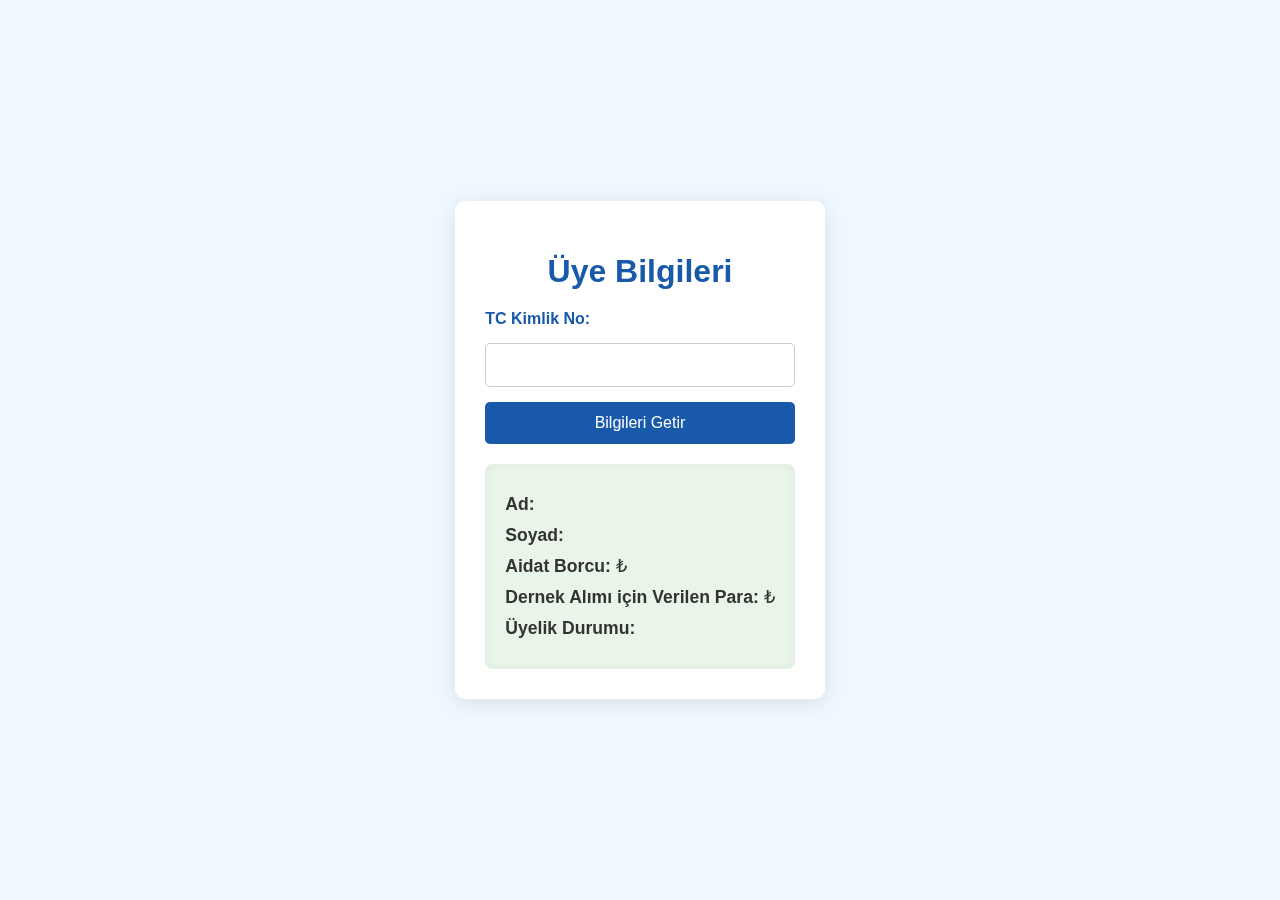
==== index.html @ dfc06c13 "Update index.html" ====
<!DOCTYPE html>
<html lang="tr">
<head>
    <meta charset="UTF-8">
    <meta name="viewport" content="width=device-width, initial-scale=1.0">
    <title>Törnük Derneği Üye Bilgi Sistemi</title>
    <link rel="stylesheet" href="styles.css">
</head>
<body>
    <div class="background-logo"></div>
    <div class="container">
        <h1>Üye Bilgileri</h1>
        <form id="uyeForm">
            <label for="tcNo">TC Kimlik No:</label>
            <input type="text" id="tcNo" name="tcNo" required>
            <button type="button" onclick="getMemberInfo()">Bilgileri Getir</button>
        </form>
        <div id="uyeBilgileri">
            <p><strong>Ad:</strong> <span id="ad"></span></p>
            <p><strong>Soyad:</strong> <span id="soyad"></span></p>
            <p><strong>Aidat Borcu:</strong> <span id="aidat"></span> ₺</p>
            <p><strong>Dernek Alımı için Verilen Para:</strong> <span id="alım"></span> ₺</p>
            <p><strong>Üyelik Durumu:</strong> <span id="durum"></span></p>
        </div>
        <div id="loading-message" class="hidden">
            <img src="https://media4.giphy.com/media/v1.Y2lkPTc5MGI3NjExc2h5MzV0d3g3MmY1bHk4azZybXlieHBtbTk5dXBvMHN4Zm9ydWtrdSZlcD12MV9pbnRlcm5hbF9naWZfYnlfaWQmY3Q9Zw/af6IXN5Yttush6P5KM/giphy.gif" alt="Yükleniyor...">
        </div>
        <div id="error-message" class="hidden">
            <p>TC Kimlik Numaranızı Kontrol Edin.</p>
        </div>
    </div>
    <script src="script.js"></script>
</body>
</html>
---- styles.css ----
body {
    font-family: 'Roboto', sans-serif;
    background-color:  #f0f8ff;
    color: #333;
    position: relative;
    margin: 0;
    padding: 0;
    display: flex;
    justify-content: center;
    align-items: center;
    height: 100vh;
}

/* Arka Plan Logo */
.background-logo {
    position: absolute;
    top: 0;
    left: 0;
    width: 100%;
    height: 100%;
    background-image: url('logo.png'); /* Logo dosyanızın yolunu buraya ekleyin */
    background-repeat: no-repeat;
    background-position: center;
    background-size: contain;
    opacity: 0.1;
    z-index: -1;
}

/* Konteyner */
.container {
    max-width: 600px;
    margin: 50px auto;
    padding: 30px;
    background-color: rgba(255, 255, 255, 0.95);
    box-shadow: 0 4px 20px rgba(0, 0, 0, 0.1);
    border-radius: 10px;
    position: relative;
    z-index: 1;
    backdrop-filter: blur(10px);
    transition: transform 0.3s, box-shadow 0.3s;
}

.container:hover {
    transform: translateY(-5px);
    box-shadow: 0 8px 30px rgba(0, 0, 0, 0.2);
}

/* Başlık */
h1 {
    text-align: center;
    color: #1859a9;
    margin-bottom: 20px;
    font-size: 2em;
}

/* Form */
form {
    display: flex;
    flex-direction: column;
    gap: 15px;
}

label {
    font-weight: bold;
    color: #1859a9;
}

input[type="text"] {
    padding: 12px;
    font-size: 16px;
    border-radius: 5px;
    border: 1px solid #ccc;
    transition: border-color 0.3s, box-shadow 0.3s;
}

input[type="text"]:focus {
    border-color: #1859a9;
    box-shadow: 0 0 10px rgba(24, 89, 169, 0.2);
    outline: none;
}

button {
    padding: 12px 20px;
    background-color: #1859a9;
    color: #fff;
    border: none;
    border-radius: 5px;
    cursor: pointer;
    font-size: 16px;
    transition: background-color 0.3s, transform 0.3s;
}

button:hover {
    background-color: #154a8a;
    transform: translateY(-2px);
}

/* Üye Bilgileri */
#uyeBilgileri {
    margin-top: 20px;
    padding: 20px;
    background-color: #e9f5e9;
    border-radius: 8px;
    box-shadow: inset 0 0 10px rgba(0, 0, 0, 0.05);
    transition: background-color 0.3s;
}

#uyeBilgileri:hover {
    background-color: #d4ebd4;
}

#uyeBilgileri p {
    margin: 10px 0;
    font-size: 1.1em;
}

#uyeBilgileri span {
    font-weight: bold;
    color: #1859a9;
}
/* Yükleme Mesajı */
.hidden {
    display: none;
}

#loading-message {
    position: fixed;
    top: 50%;
    left: 50%;
    transform: translate(-50%, -50%);
    background-color: rgba(0, 0, 0, 0.7);
    padding: 2px;
    opacity: 75%;
    border-radius: 2px;
    z-index: 1000;
}

#loading-message img {
    width: 150px; /* İhtiyacınıza göre boyutu ayarlayabilirsiniz */
    height: 150px;
}

/* Hata Mesajı */
#error-message {
    position: fixed;
    top: 50%;
    left: 50%;
    transform: translate(-50%, -50%);
    background-color: rgba(24, 89, 169, 0.9);
    color: #d8000c;
    padding: 20px;
    border: 2px solid #d8000c;
    border-radius: 10px;
    box-shadow: 0 4px 8px rgba(0, 0, 0, 0.1);
    font-family: 'Arial', sans-serif;
    font-size: 16px;
    text-align: center;
    z-index: 1000;
    animation: fadeIn 0.5s ease-in-out;
}

/* Fade-in animasyonu */
@keyframes fadeIn {
    from {
        opacity: 0;
    }
    to {
        opacity: 1;
    }
}

/* Hata Mesajı */
#error-message {
    position: fixed;
    top: 50%;
    left: 50%;
    transform: translate(-50%, -50%);
    background-color: rgba(24, 89, 169, 0.9); /* Arka plan rengini mavi tonuna ayarladık */
    color: #fff; /* Metin rengini beyaz yaptık */
    padding: 20px;
    border: 2px solid #154a8a; /* Sınır rengini koyu mavi yaptık */
    border-radius: 10px;
    box-shadow: 0 4px 8px rgba(0, 0, 0, 0.1);
    font-family: 'Arial', sans-serif;
    font-size: 16px;
    text-align: center;
    z-index: 1000;
    animation: fadeIn 0.5s ease-in-out;
}

/* Hata Mesajı İçeriği */
#error-message p {
    margin: 0;
    padding: 0;
    font-size: 18px;
    font-weight: bold;
}

/* Hata Mesajı Kapatma Butonu */
#error-message .close-btn {
    position: absolute;
    top: 10px;
    right: 10px;
    background-color: transparent;
    border: none;
    font-size: 20px;
    cursor: pointer;
    color: #fff; /* Kapatma butonunun rengini beyaz yaptık */
    transition: color 0.3s;
}

#error-message .close-btn:hover {
    color: #d8000c; /* Kapatma butonunun üzerine gelindiğinde kırmızı renk */
}

/* Fade-in animasyonu */
@keyframes fadeIn {
    from {
        opacity: 0;
    }
    to {
        opacity: 1;
    }
}
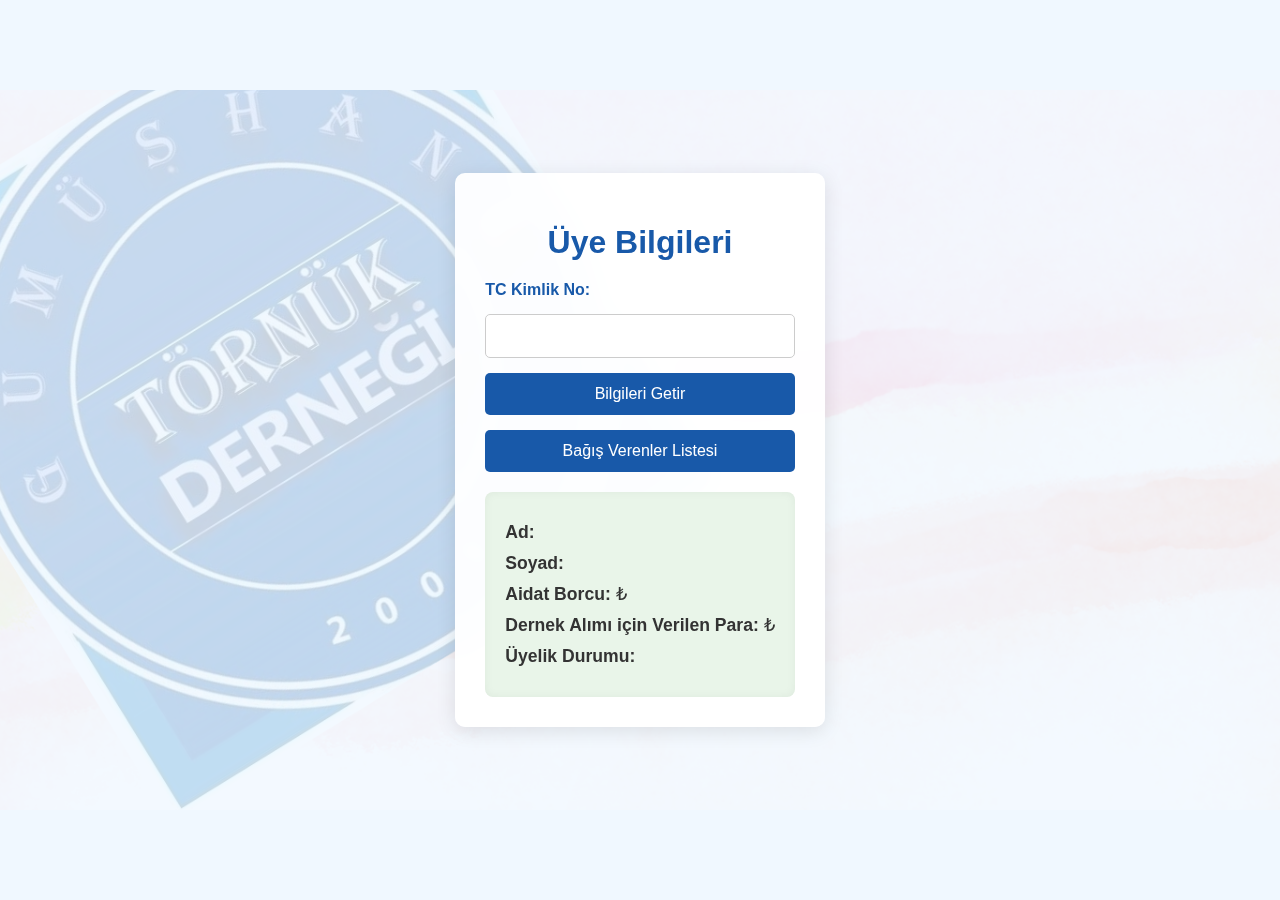
==== commit 1d5bf399: "Update index.html" ====
--- a/index.html
+++ b/index.html
@@ -14,6 +14,7 @@
             <label for="tcNo">TC Kimlik No:</label>
             <input type="text" id="tcNo" name="tcNo" required>
             <button type="button" onclick="getMemberInfo()">Bilgileri Getir</button>
+            <button type="button1" onclick="getMemberInfo()">Bağış Verenler Listesi</button>
         </form>
         <div id="uyeBilgileri">
             <p><strong>Ad:</strong> <span id="ad"></span></p>
--- a/styles.css
+++ b/styles.css
@@ -1,6 +1,7 @@
+/* styles.css */
 body {
     font-family: 'Roboto', sans-serif;
-    background-color:  #f0f8ff;
+    background-color: #f0f8ff;
     color: #333;
     position: relative;
     margin: 0;
@@ -18,11 +19,11 @@
     left: 0;
     width: 100%;
     height: 100%;
-    background-image: url('logo.png'); /* Logo dosyanızın yolunu buraya ekleyin */
+    background-image: url('back.png'); /* Logo dosyanızın yolunu buraya ekleyin */
     background-repeat: no-repeat;
     background-position: center;
     background-size: contain;
-    opacity: 0.1;
+    opacity: 0.2;
     z-index: -1;
 }
 
@@ -65,7 +66,7 @@
     color: #1859a9;
 }
 
-input[type="text"] {
+input[type="text"], input[type="password"] {
     padding: 12px;
     font-size: 16px;
     border-radius: 5px;
@@ -73,7 +74,7 @@
     transition: border-color 0.3s, box-shadow 0.3s;
 }
 
-input[type="text"]:focus {
+input[type="text"]:focus, input[type="password"]:focus {
     border-color: #1859a9;
     box-shadow: 0 0 10px rgba(24, 89, 169, 0.2);
     outline: none;
@@ -118,6 +119,7 @@
     font-weight: bold;
     color: #1859a9;
 }
+
 /* Yükleme Mesajı */
 .hidden {
     display: none;
@@ -169,25 +171,6 @@
     }
 }
 
-/* Hata Mesajı */
-#error-message {
-    position: fixed;
-    top: 50%;
-    left: 50%;
-    transform: translate(-50%, -50%);
-    background-color: rgba(24, 89, 169, 0.9); /* Arka plan rengini mavi tonuna ayarladık */
-    color: #fff; /* Metin rengini beyaz yaptık */
-    padding: 20px;
-    border: 2px solid #154a8a; /* Sınır rengini koyu mavi yaptık */
-    border-radius: 10px;
-    box-shadow: 0 4px 8px rgba(0, 0, 0, 0.1);
-    font-family: 'Arial', sans-serif;
-    font-size: 16px;
-    text-align: center;
-    z-index: 1000;
-    animation: fadeIn 0.5s ease-in-out;
-}
-
 /* Hata Mesajı İçeriği */
 #error-message p {
     margin: 0;
@@ -222,3 +205,9 @@
         opacity: 1;
     }
 }
+
+/* Mobil Uyumlu Stil Kuralları */
+@media (max-width: 600px) {
+    body {
+        flex-direction: column;
+        height
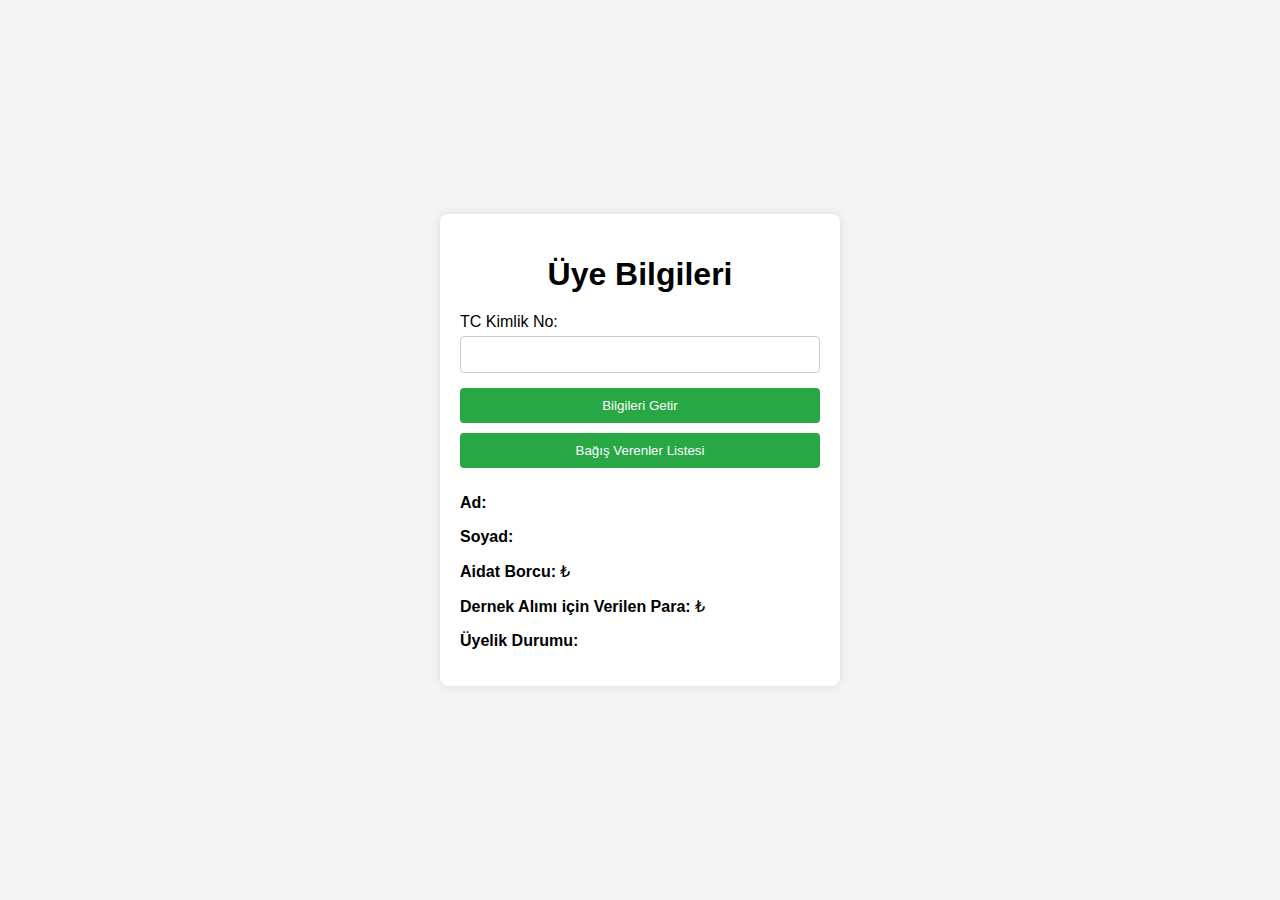
==== commit 8b9545f1: "Update index.html" ====
--- a/index.html
+++ b/index.html
@@ -5,6 +5,7 @@
     <meta name="viewport" content="width=device-width, initial-scale=1.0">
     <title>Törnük Derneği Üye Bilgi Sistemi</title>
     <link rel="stylesheet" href="styles.css">
+    <script src="https://cdnjs.cloudflare.com/ajax/libs/xlsx/0.18.5/xlsx.full.min.js"></script>
 </head>
 <body>
     <div class="background-logo"></div>
@@ -13,8 +14,8 @@
         <form id="uyeForm">
             <label for="tcNo">TC Kimlik No:</label>
             <input type="text" id="tcNo" name="tcNo" required>
-            <button type="button" onclick="getMemberInfo()">Bilgileri Getir</button>
-            <button type="button1" onclick="getMemberInfo()">Bağış Verenler Listesi</button>
+            <button type="submit">Bilgileri Getir</button>
+            <button type="button" onclick="showLoadingAndRedirect()">Bağış Verenler Listesi</button>
         </form>
         <div id="uyeBilgileri">
             <p><strong>Ad:</strong> <span id="ad"></span></p>
--- a/styles.css
+++ b/styles.css
@@ -1,213 +1,87 @@
-/* styles.css */
 body {
-    font-family: 'Roboto', sans-serif;
-    background-color: #f0f8ff;
-    color: #333;
-    position: relative;
-    margin: 0;
-    padding: 0;
+    font-family: Arial, sans-serif;
+    background-color: #f4f4f4;
     display: flex;
     justify-content: center;
     align-items: center;
     height: 100vh;
+    margin: 0;
 }
 
-/* Arka Plan Logo */
 .background-logo {
     position: absolute;
     top: 0;
     left: 0;
     width: 100%;
     height: 100%;
-    background-image: url('back.png'); /* Logo dosyanızın yolunu buraya ekleyin */
-    background-repeat: no-repeat;
-    background-position: center;
-    background-size: contain;
-    opacity: 0.2;
+    background: url('background-logo.png') no-repeat center center;
+    background-size: cover;
+    opacity: 0.1;
     z-index: -1;
 }
 
-/* Konteyner */
 .container {
-    max-width: 600px;
-    margin: 50px auto;
-    padding: 30px;
-    background-color: rgba(255, 255, 255, 0.95);
-    box-shadow: 0 4px 20px rgba(0, 0, 0, 0.1);
-    border-radius: 10px;
-    position: relative;
-    z-index: 1;
-    backdrop-filter: blur(10px);
-    transition: transform 0.3s, box-shadow 0.3s;
+    background-color: #fff;
+    padding: 20px;
+    border-radius: 8px;
+    box-shadow: 0 0 10px rgba(0, 0, 0, 0.1);
+    max-width: 400px;
+    width: 100%;
+    box-sizing: border-box;
 }
 
-.container:hover {
-    transform: translateY(-5px);
-    box-shadow: 0 8px 30px rgba(0, 0, 0, 0.2);
+h1 {
+    text-align: center;
+    margin-bottom: 20px;
 }
 
-/* Başlık */
-h1 {
-    text-align: center;
-    color: #1859a9;
-    margin-bottom: 20px;
-    font-size: 2em;
-}
-
-/* Form */
 form {
     display: flex;
     flex-direction: column;
-    gap: 15px;
 }
 
 label {
-    font-weight: bold;
-    color: #1859a9;
+    margin-bottom: 5px;
 }
 
-input[type="text"], input[type="password"] {
-    padding: 12px;
-    font-size: 16px;
-    border-radius: 5px;
+input {
+    margin-bottom: 15px;
+    padding: 10px;
     border: 1px solid #ccc;
-    transition: border-color 0.3s, box-shadow 0.3s;
-}
-
-input[type="text"]:focus, input[type="password"]:focus {
-    border-color: #1859a9;
-    box-shadow: 0 0 10px rgba(24, 89, 169, 0.2);
-    outline: none;
+    border-radius: 4px;
+    width: 100%;
+    box-sizing: border-box;
 }
 
 button {
-    padding: 12px 20px;
-    background-color: #1859a9;
+    padding: 10px;
+    background-color: #28a745;
     color: #fff;
     border: none;
-    border-radius: 5px;
+    border-radius: 4px;
     cursor: pointer;
-    font-size: 16px;
-    transition: background-color 0.3s, transform 0.3s;
+    margin-bottom: 10px;
 }
 
 button:hover {
-    background-color: #154a8a;
-    transform: translateY(-2px);
+    background-color: #218838;
 }
 
-/* Üye Bilgileri */
-#uyeBilgileri {
-    margin-top: 20px;
-    padding: 20px;
-    background-color: #e9f5e9;
-    border-radius: 8px;
-    box-shadow: inset 0 0 10px rgba(0, 0, 0, 0.05);
-    transition: background-color 0.3s;
-}
-
-#uyeBilgileri:hover {
-    background-color: #d4ebd4;
-}
-
-#uyeBilgileri p {
-    margin: 10px 0;
-    font-size: 1.1em;
-}
-
-#uyeBilgileri span {
-    font-weight: bold;
-    color: #1859a9;
-}
-
-/* Yükleme Mesajı */
 .hidden {
     display: none;
 }
 
-#loading-message {
-    position: fixed;
-    top: 50%;
-    left: 50%;
-    transform: translate(-50%, -50%);
-    background-color: rgba(0, 0, 0, 0.7);
-    padding: 2px;
-    opacity: 75%;
-    border-radius: 2px;
-    z-index: 1000;
+#loading-message img {
+    width: 50px;
+    height: 50px;
 }
 
-#loading-message img {
-    width: 150px; /* İhtiyacınıza göre boyutu ayarlayabilirsiniz */
-    height: 150px;
-}
+@media (max-width: 600px) {
+    .container {
+        padding: 15px;
+    }
 
-/* Hata Mesajı */
-#error-message {
-    position: fixed;
-    top: 50%;
-    left: 50%;
-    transform: translate(-50%, -50%);
-    background-color: rgba(24, 89, 169, 0.9);
-    color: #d8000c;
-    padding: 20px;
-    border: 2px solid #d8000c;
-    border-radius: 10px;
-    box-shadow: 0 4px 8px rgba(0, 0, 0, 0.1);
-    font-family: 'Arial', sans-serif;
-    font-size: 16px;
-    text-align: center;
-    z-index: 1000;
-    animation: fadeIn 0.5s ease-in-out;
-}
-
-/* Fade-in animasyonu */
-@keyframes fadeIn {
-    from {
-        opacity: 0;
-    }
-    to {
-        opacity: 1;
+    button {
+        padding: 8px;
     }
 }
-
-/* Hata Mesajı İçeriği */
-#error-message p {
-    margin: 0;
-    padding: 0;
-    font-size: 18px;
-    font-weight: bold;
-}
-
-/* Hata Mesajı Kapatma Butonu */
-#error-message .close-btn {
-    position: absolute;
-    top: 10px;
-    right: 10px;
-    background-color: transparent;
-    border: none;
-    font-size: 20px;
-    cursor: pointer;
-    color: #fff; /* Kapatma butonunun rengini beyaz yaptık */
-    transition: color 0.3s;
-}
-
-#error-message .close-btn:hover {
-    color: #d8000c; /* Kapatma butonunun üzerine gelindiğinde kırmızı renk */
-}
-
-/* Fade-in animasyonu */
-@keyframes fadeIn {
-    from {
-        opacity: 0;
-    }
-    to {
-        opacity: 1;
-    }
-}
-
-/* Mobil Uyumlu Stil Kuralları */
-@media (max-width: 600px) {
-    body {
-        flex-direction: column;
-        height
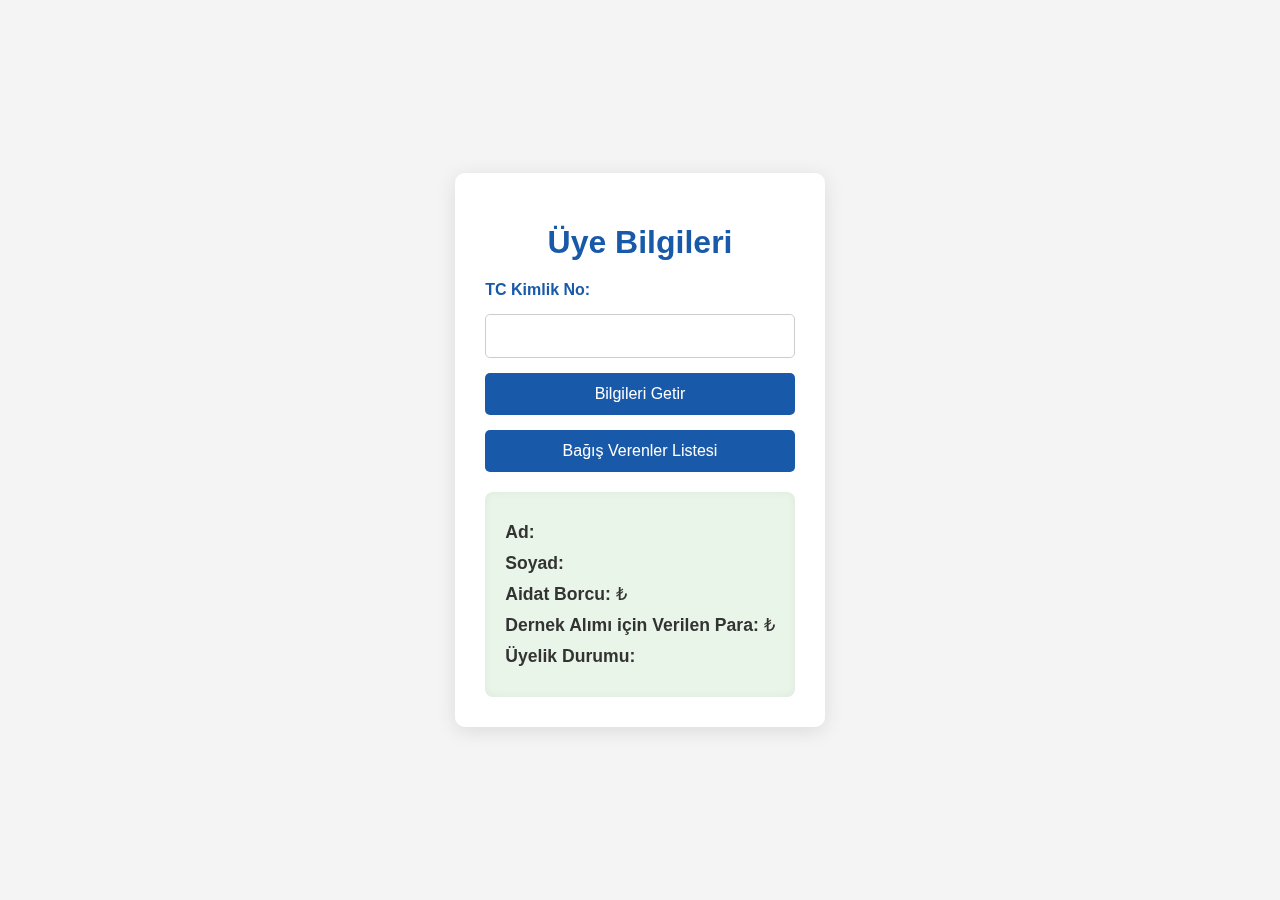
==== commit 4f9c789a: "Update index.html" ====
--- a/index.html
+++ b/index.html
@@ -5,6 +5,7 @@
     <meta name="viewport" content="width=device-width, initial-scale=1.0">
     <title>Törnük Derneği Üye Bilgi Sistemi</title>
     <link rel="stylesheet" href="styles.css">
+    <link rel="manifest" href="/manifest.json">
     <script src="https://cdnjs.cloudflare.com/ajax/libs/xlsx/0.18.5/xlsx.full.min.js"></script>
 </head>
 <body>
--- a/styles.css
+++ b/styles.css
@@ -1,87 +1,158 @@
 body {
-    font-family: Arial, sans-serif;
+    font-family: 'Roboto', sans-serif;
     background-color: #f4f4f4;
+    color: #333;
+    position: relative;
+    margin: 0;
+    padding: 0;
     display: flex;
     justify-content: center;
     align-items: center;
     height: 100vh;
-    margin: 0;
 }
 
+/* Arka Plan Logo */
 .background-logo {
     position: absolute;
     top: 0;
     left: 0;
     width: 100%;
     height: 100%;
-    background: url('background-logo.png') no-repeat center center;
-    background-size: cover;
+    background-image: url('logo.png'); /* Logo dosyanızın yolunu buraya ekleyin */
+    background-repeat: no-repeat;
+    background-position: center;
+    background-size: contain;
     opacity: 0.1;
     z-index: -1;
 }
 
+/* Konteyner */
 .container {
-    background-color: #fff;
-    padding: 20px;
-    border-radius: 8px;
-    box-shadow: 0 0 10px rgba(0, 0, 0, 0.1);
-    max-width: 400px;
-    width: 100%;
-    box-sizing: border-box;
+    max-width: 600px;
+    margin: 50px auto;
+    padding: 30px;
+    background-color: rgba(255, 255, 255, 0.95);
+    box-shadow: 0 4px 20px rgba(0, 0, 0, 0.1);
+    border-radius: 10px;
+    position: relative;
+    z-index: 1;
+    backdrop-filter: blur(10px);
+    transition: transform 0.3s, box-shadow 0.3s;
 }
 
+.container:hover {
+    transform: translateY(-5px);
+    box-shadow: 0 8px 30px rgba(0, 0, 0, 0.2);
+}
+
+/* Başlık */
 h1 {
     text-align: center;
+    color: #1859a9;
     margin-bottom: 20px;
+    font-size: 2em;
 }
 
+/* Form */
 form {
     display: flex;
     flex-direction: column;
+    gap: 15px;
 }
 
 label {
-    margin-bottom: 5px;
+    font-weight: bold;
+    color: #1859a9;
 }
 
-input {
-    margin-bottom: 15px;
-    padding: 10px;
+input[type="text"] {
+    padding: 12px;
+    font-size: 16px;
+    border-radius: 5px;
     border: 1px solid #ccc;
-    border-radius: 4px;
-    width: 100%;
-    box-sizing: border-box;
+    transition: border-color 0.3s, box-shadow 0.3s;
+}
+
+input[type="text"]:focus {
+    border-color: #1859a9;
+    box-shadow: 0 0 10px rgba(24, 89, 169, 0.2);
+    outline: none;
 }
 
 button {
-    padding: 10px;
-    background-color: #28a745;
+    padding: 12px 20px;
+    background-color: #1859a9;
     color: #fff;
     border: none;
-    border-radius: 4px;
+    border-radius: 5px;
     cursor: pointer;
-    margin-bottom: 10px;
+    font-size: 16px;
+    transition: background-color 0.3s, transform 0.3s;
 }
 
 button:hover {
-    background-color: #218838;
+    background-color: #154a8a;
+    transform: translateY(-2px);
+}
+
+/* Üye Bilgileri */
+#uyeBilgileri {
+    margin-top: 20px;
+    padding: 20px;
+    background-color: #e9f5e9;
+    border-radius: 8px;
+    box-shadow: inset 0 0 10px rgba(0, 0, 0, 0.05);
+    transition: background-color 0.3s;
+}
+
+#uyeBilgileri:hover {
+    background-color: #d4ebd4;
+}
+
+#uyeBilgileri p {
+    margin: 10px 0;
+    font-size: 1.1em;
+}
+
+#uyeBilgileri span {
+    font-weight: bold;
+    color: #1859a9;
+}
+
+/* Yükleme Mesajı */
+#loading-message {
+    position: fixed;
+    top: 50%;
+    left: 50%;
+    opacity: 75%;
+    transform: translate(-50%, -50%);
+    background-color: rgba(255, 255, 255, 0.8);
+    padding: 2px;
+    border-radius: 8px;
+    box-shadow: 0 4px 8px rgba(0, 0, 0, 0.1);
+    border: 1px solid #ccc; /* İnce kenarlık */
+}
+
+#loading-message img {
+    width: 120px; /* Resmin boyutunu büyüttük */
+    height: 120px;
+}
+
+/* Hata Mesajı */
+#error-message {
+    position: fixed;
+    top: 50%;
+    left: 50%;
+    transform: translate(-50%, -50%);
+    background-color: rgba(255, 0, 0, 0.8); /* Kırmızı arka plan */
+    color: #fff;
+    padding: 20px;
+    border-radius: 8px;
+    box-shadow: 0 4px 8px rgba(0, 0, 0, 0.1);
+    border: 1px solid #ccc; /* İnce kenarlık */
+    text-align: center;
 }
 
 .hidden {
     display: none;
 }
-
-#loading-message img {
-    width: 50px;
-    height: 50px;
-}
-
-@media (max-width: 600px) {
-    .container {
-        padding: 15px;
-    }
-
-    button {
-        padding: 8px;
-    }
-}
